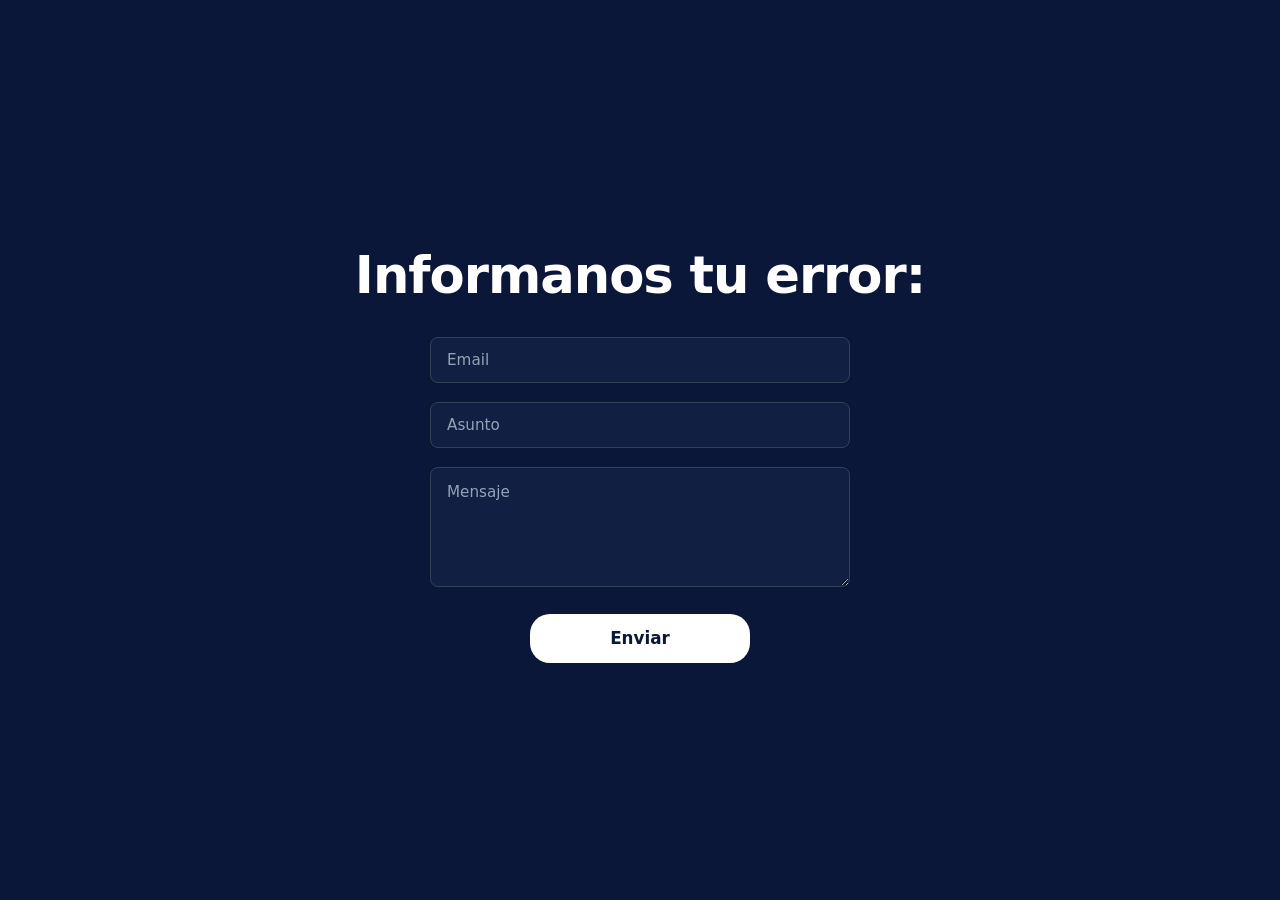
==== contacto.html @ 3e144af9 "Realizacion del diseno de la pagina principal y formulario de contacto" ====
<!DOCTYPE html>
<html lang="es">
<head>
    <meta charset="UTF-8">
    <meta name="viewport" content="width=device-width, initial-scale=1.0">
    <link rel="stylesheet" href="/css/reset.css">
    <link rel="stylesheet" href="/css/styles.css">
    <title>MundialQuiz</title>
</head>
<body id="paginaContacto">
    <h1 id="tituloMensaje">Informanos tu error: </h1>
    <form>
        <input type="email" id="email" placeholder="Email">
        <input type="text"  id="asunto" placeholder="Asunto">
        <textarea id="mensaje" id="mensaje" placeholder="Mensaje"></textarea>
        <button id="btnEnviar">Enviar</button>
    </form>
</body>
</html>
---- css/styles.css ----
/*  RESET BÁSICO Y VARIABLES GLOBALES */
* {
  box-sizing: border-box;
  margin: 0;
  padding: 0;
}

html {
  height: 100%;
}

body {
  background-color: #0B1738;
  font-family: system-ui, -apple-system, BlinkMacSystemFont, 'Segoe UI', Roboto, Oxygen, Ubuntu, Cantarell, sans-serif;
  color: #ffffff;
}

/* PANTALLA PRINCIPAL*/

#paginaPrincipal {
  width: 100vw;
  height: 100dvh;
  overflow: hidden;
  position: relative;
}

#juego {
  width: 100%;
  height: 100%;
  display: flex;
  flex-direction: column;
  justify-content: center;
  align-items: center;
  gap: clamp(1.2rem, 2.5vh, 2.2rem);
}

#tituloPrincial {
  font-size: clamp(3rem, 6vw, 5.5rem);
  font-weight: 800;
  letter-spacing: -0.02em;
  text-align: center;
  line-height: 1.1;
  margin-bottom: 0.3rem;
}

#usuario {
  padding: clamp(0.6rem, 1.2vh, 0.85rem) 1rem;
  font-size: clamp(1rem, 1.3vw, 1.25rem);
  border-radius: 8px;
  border: 1px solid #ccc;
  text-align: center;
  outline: none;
  width: 25vw;
  min-width: 260px;
  max-width: 360px;
  transition: border-color 0.2s, box-shadow 0.2s;
}

#usuario:focus {
  border-color: #38bdf8;
  box-shadow: 0 0 0 3px rgba(56, 189, 248, 0.3);
}

#btnjugar {
  padding: clamp(0.65rem, 1.4vh, 0.9rem) 0;
  font-size: clamp(1rem, 1.3vw, 1.25rem);
  font-weight: 700;
  border-radius: 20px;
  border: none;
  cursor: pointer;
  background-color: #ffffff;
  color: #0B1738;
  width: 18vw;
  min-width: 180px;
  max-width: 260px;
  transition: transform 0.15s ease, background-color 0.2s;
}

#btnjugar:hover {
  transform: scale(1.03);
  background-color: #f1f5f9;
}

#btnjugar:active {
  transform: scale(0.98);
}

/*TABLA HISTÓRICA*/
#tablaHistorica {
  position: absolute;
  top: 50%;
  right: clamp(1.5rem, 4vw, 4rem);
  transform: translateY(-50%);
  display: flex;
  flex-direction: column;
  align-items: center;
}

#tablaHistorica h2 {
  margin-bottom: clamp(0.6rem, 1vh, 1rem);
  font-size: clamp(1.05rem, 1.3vw, 1.3rem);
  font-weight: 600;
  color: #e2e8f0;
}

#tablaHistorica table {
  width: 26vw;
  min-width: 310px;
  max-width: 420px;
  border-collapse: collapse;
  text-align: center;
  background-color: #101f42;
  border-radius: 10px;
  overflow: hidden;
  box-shadow: 0 10px 25px -5px rgba(0, 0, 0, 0.5);
}

#tablaHistorica th {
  background-color: #1a2b56;
  color: #38bdf8;
  padding: clamp(0.6rem, 1.2vh, 0.85rem);
  font-size: clamp(0.8rem, 0.95vw, 0.95rem);
  text-transform: uppercase;
  letter-spacing: 0.05em;
}

#tablaHistorica td {
  padding: clamp(0.5rem, 1vh, 0.75rem);
  border-bottom: 1px solid #1a2b56;
  font-size: clamp(0.8rem, 0.9vw, 0.9rem);
  color: #cbd5e1;
}

#tablaHistorica tr:last-child td {
  border-bottom: none;
}

/* FOOTER*/
#contacto {
  position: absolute;
  bottom: clamp(1rem, 2vh, 1.8rem);
  left: clamp(1rem, 3vw, 2.5rem);
}

#contacto a {
  color: #94a3b8;
  text-decoration: underline;
  font-size: clamp(0.8rem, 0.9vw, 0.9rem);
  transition: color 0.2s ease;
}

#contacto a:hover {
  color: #ffffff;
}

/* PÁGINA DE CONTACTO */

#paginaContacto {
  width: 100vw;
  height: 100dvh;
  display: flex;
  flex-direction: column;
  justify-content: center;
  align-items: center;
  padding: 1.5rem;
  overflow: hidden;
  gap: 1.5rem;
}

#tituloMensaje {
  font-size: clamp(2rem, 4vw, 3.2rem);
  font-weight: 800;
  text-align: center;
  color: #ffffff;
  letter-spacing: -0.02em;
}

#paginaContacto form {
  display: flex;
  flex-direction: column;
  width: 100%;
  max-width: 420px;
  gap: 1.2rem;
  align-items: center;
}

#paginaContacto input,
#paginaContacto textarea {
  width: 100%;
  padding: 0.8rem 1rem;
  font-size: clamp(0.95rem, 1.1vw, 1.05rem);
  border-radius: 8px;
  border: 1px solid #334155;
  background-color: #101f42;
  color: #ffffff;
  outline: none;
  transition: border-color 0.2s, box-shadow 0.2s;
  font-family: inherit;
}

#paginaContacto input::placeholder,
#paginaContacto textarea::placeholder {
  color: #94a3b8;
}

#paginaContacto input:focus,
#paginaContacto textarea:focus {
  border-color: #38bdf8;
  box-shadow: 0 0 0 3px rgba(56, 189, 248, 0.25);
}

#paginaContacto textarea {
  resize: vertical;
  min-height: 120px;
  max-height: 220px;
}

#btnEnviar {
  padding: 0.75rem 2.5rem;
  font-size: 1.05rem;
  font-weight: 700;
  border-radius: 20px;
  border: none;
  cursor: pointer;
  background-color: #ffffff;
  color: #0B1738;
  margin-top: 0.5rem;
  transition: transform 0.15s ease, background-color 0.2s;
  width: 100%;
  max-width: 220px;
}

#btnEnviar:hover {
  transform: scale(1.03);
  background-color: #f1f5f9;
}

#btnEnviar:active {
  transform: scale(0.98);
}

/* MEDIA QUERIES */

/* Adaptación para pantallas chicas / ventanas flotantes */
@media (max-width: 1024px) {
  #paginaPrincipal {
    height: auto;
    min-height: 100dvh;
    overflow-y: auto;
    display: flex;
    flex-direction: column;
    align-items: center;
    justify-content: flex-start;
    padding: 2.5rem 1.5rem 2rem 1.5rem;
    gap: 2.5rem;
  }

  #juego {
    height: auto;
    width: 100%;
  }

  #tablaHistorica {
    position: static;
    transform: none;
    width: 100%;
    max-width: 400px;
  }

  #tablaHistorica table {
    width: 100%;
  }

  #contacto {
    position: static;
    margin-top: 1rem;
    text-align: center;
  }
}

/* Adaptación para Celulares (iPhone 390px y similares) */
@media (max-width: 480px) {
  #paginaPrincipal {
    padding: 2rem 1rem 1.5rem 1rem;
    gap: 2rem;
  }

  #tituloPrincial {
    font-size: 2.2rem;
  }

  #usuario {
    width: 100%;
    max-width: 260px;
    padding: 0.75rem 1rem;
    font-size: 1rem;
  }

  #btnjugar {
    width: 100%;
    max-width: 180px;
    padding: 0.7rem 0;
    font-size: 1rem;
  }

  #tablaHistorica {
    max-width: 100%;
  }

  #tablaHistorica th, 
  #tablaHistorica td {
    padding: 0.55rem 0.4rem;
  }

  /* Formulario de contacto en 390px */
  #paginaContacto {
    height: auto;
    min-height: 100dvh;
    padding: 2rem 1.2rem;
  }

  #tituloMensaje {
    font-size: 2.1rem;
  }
}
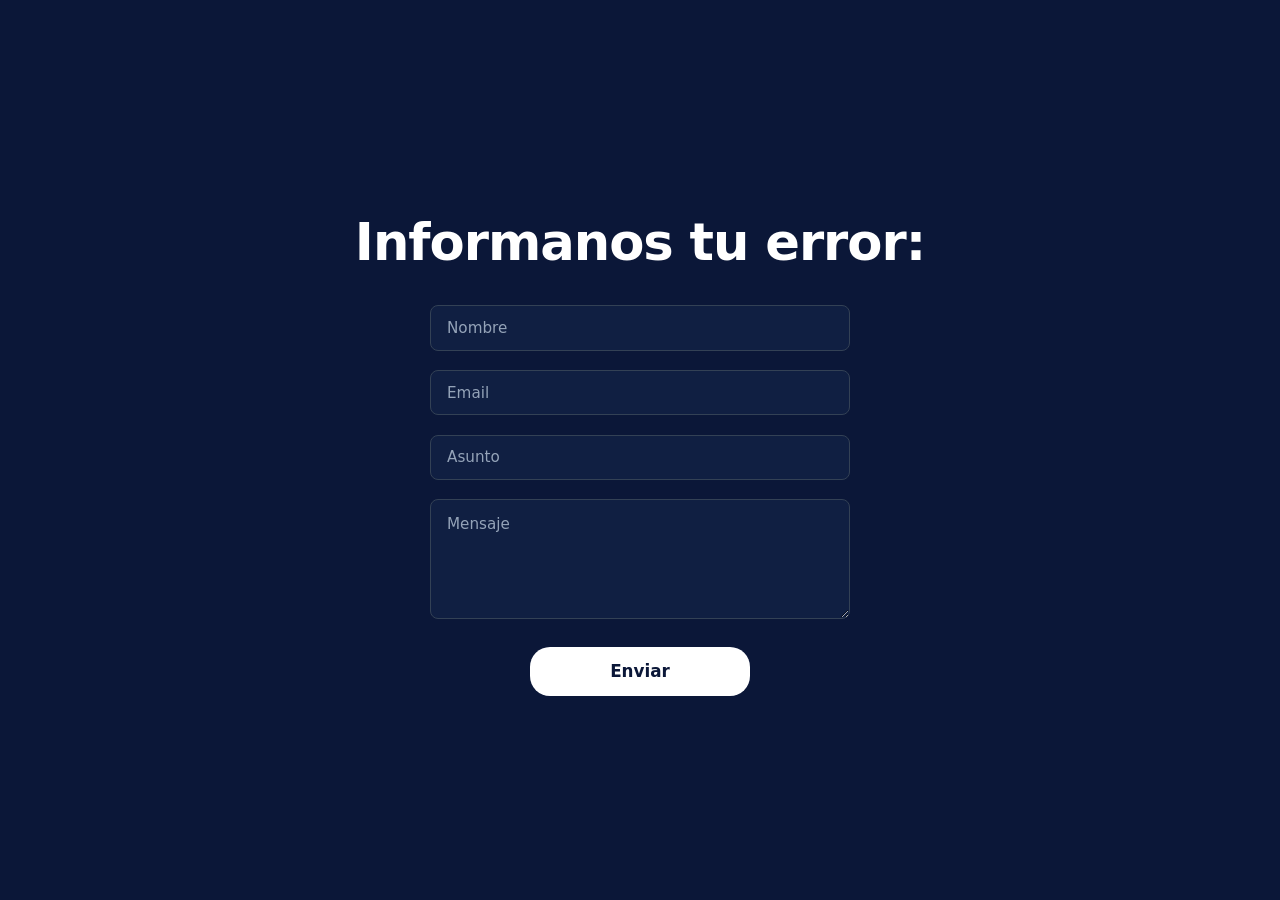
==== commit a0e1a024: "Inicio de algunas clases y programacion del banco de preguntas" ====
--- a/contacto.html
+++ b/contacto.html
@@ -3,16 +3,17 @@
 <head>
     <meta charset="UTF-8">
     <meta name="viewport" content="width=device-width, initial-scale=1.0">
-    <link rel="stylesheet" href="/css/reset.css">
-    <link rel="stylesheet" href="/css/styles.css">
+    <link rel="stylesheet" href="css/reset.css">
+    <link rel="stylesheet" href="css/styles.css">
     <title>MundialQuiz</title>
 </head>
 <body id="paginaContacto">
     <h1 id="tituloMensaje">Informanos tu error: </h1>
     <form>
+        <input type="text" id="nombreMensaje" placeholder="Nombre"></input:>
         <input type="email" id="email" placeholder="Email">
         <input type="text"  id="asunto" placeholder="Asunto">
-        <textarea id="mensaje" id="mensaje" placeholder="Mensaje"></textarea>
+        <textarea id="mensaje" placeholder="Mensaje"></textarea>
         <button id="btnEnviar">Enviar</button>
     </form>
 </body>
--- a/css/styles.css
+++ b/css/styles.css
@@ -35,12 +35,23 @@
 }
 
 #tituloPrincial {
+position: relative; /* Base para posicionar la copa respecto al título */
+  display: inline-flex;
+  align-items: center;
+  justify-content: center;
   font-size: clamp(3rem, 6vw, 5.5rem);
   font-weight: 800;
   letter-spacing: -0.02em;
-  text-align: center;
-  line-height: 1.1;
-  margin-bottom: 0.3rem;
+  line-height: 1;
+}
+
+.copaMundo{
+position: absolute;
+  left: 95%;             /* Ubica la copa inmediatamente a la derecha del texto */
+  height: 1.5em;         /* Se adapta al alto de la fuente */
+  width: auto;
+  object-fit: contain;
+  filter: drop-shadow(0px 3px 6px rgba(0, 0, 0, 0.4));
 }
 
 #usuario {
@@ -87,14 +98,18 @@
 
 /*TABLA HISTÓRICA*/
 #tablaHistorica {
-  position: absolute;
+position: absolute;
+position: absolute;
   top: 50%;
-  right: clamp(1.5rem, 4vw, 4rem);
+  /* Reducimos la distancia respecto al borde derecho a solo 1rem/1.5vw */
+  right: clamp(0.8rem, 1.5vw, 1.5rem); 
   transform: translateY(-50%);
+  
   display: flex;
   flex-direction: column;
   align-items: center;
 }
+
 
 #tablaHistorica h2 {
   margin-bottom: clamp(0.6rem, 1vh, 1rem);
@@ -205,7 +220,7 @@
 
 #paginaContacto input:focus,
 #paginaContacto textarea:focus {
-  border-color: #38bdf8;
+  border-color: #3865f8;
   box-shadow: 0 0 0 3px rgba(56, 189, 248, 0.25);
 }
 
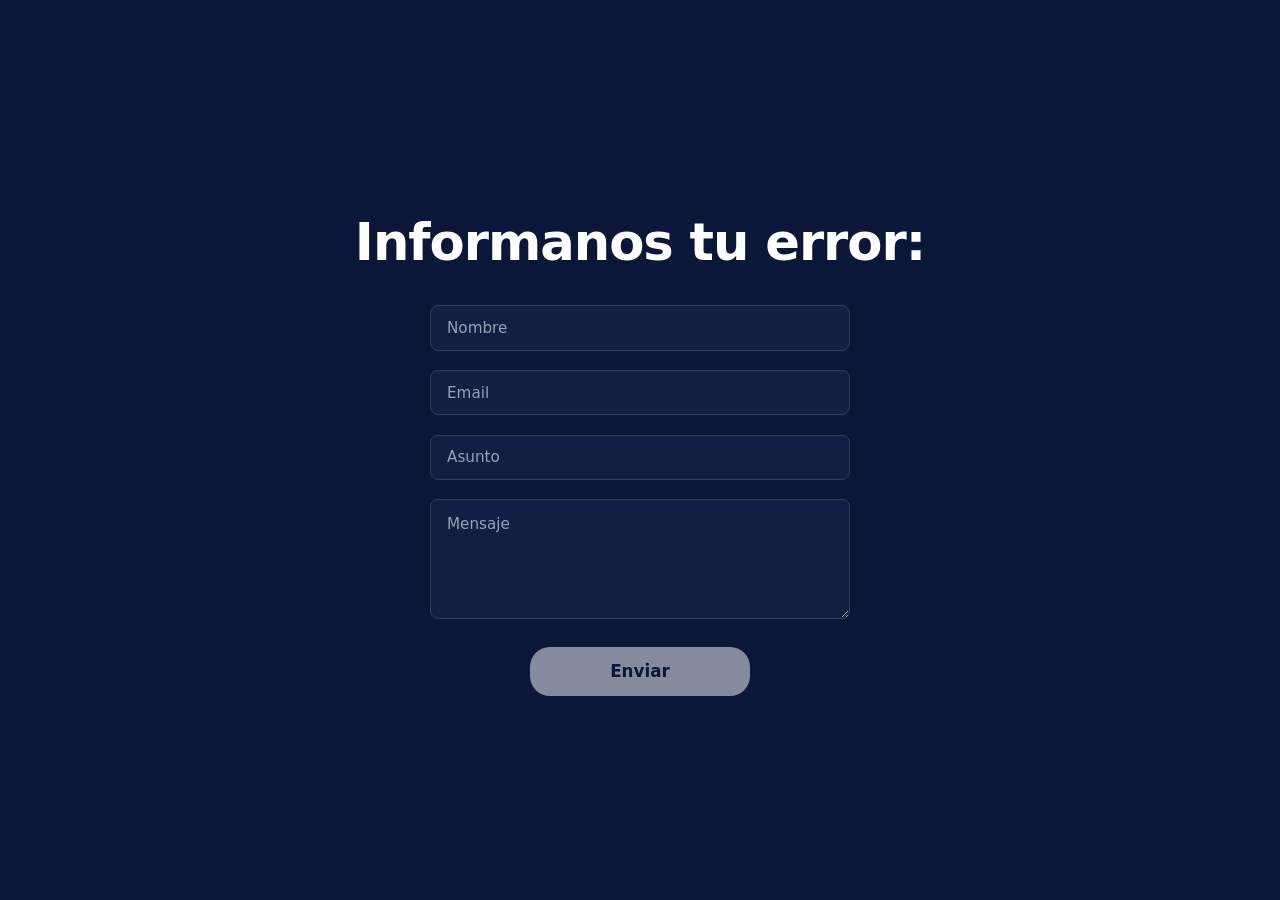
==== commit 936f8fb5: "Seleccion de icono y efectos de sonido; Cambios en el index, validaciones y formulario de contacto; " ====
--- a/contacto.html
+++ b/contacto.html
@@ -14,7 +14,7 @@
         <input type="email" id="email" placeholder="Email">
         <input type="text"  id="asunto" placeholder="Asunto">
         <textarea id="mensaje" placeholder="Mensaje"></textarea>
-        <button id="btnEnviar">Enviar</button>
+        <button id="btnEnviar" disabled>Enviar</button>
     </form>
 </body>
 </html>
--- a/css/styles.css
+++ b/css/styles.css
@@ -1,340 +1,587 @@
 /*  RESET BÁSICO Y VARIABLES GLOBALES */
-* {
-  box-sizing: border-box;
-  margin: 0;
-  padding: 0;
-}
-
-html {
-  height: 100%;
-}
-
-body {
-  background-color: #0B1738;
-  font-family: system-ui, -apple-system, BlinkMacSystemFont, 'Segoe UI', Roboto, Oxygen, Ubuntu, Cantarell, sans-serif;
-  color: #ffffff;
-}
-
+  * {
+    box-sizing: border-box;
+    margin: 0;
+    padding: 0;
+  }
+
+  html {
+    height: 100%;
+  }
+
+  body {
+    background-color: #0B1738;
+    font-family: system-ui, -apple-system, BlinkMacSystemFont, 'Segoe UI', Roboto, Oxygen, Ubuntu, Cantarell, sans-serif;
+    color: #ffffff;
+  }
+
+  .oculto{
+    display: none !important;
+  }
+  button:disabled{
+    opacity: 0.5;               
+    cursor: not-allowed !important;         
+    pointer-events: auto;
+    transition: none !important;
+    transform: none !important;
+  }
 /* PANTALLA PRINCIPAL*/
 
-#paginaPrincipal {
-  width: 100vw;
-  height: 100dvh;
-  overflow: hidden;
-  position: relative;
-}
-
-#juego {
-  width: 100%;
-  height: 100%;
-  display: flex;
-  flex-direction: column;
-  justify-content: center;
-  align-items: center;
-  gap: clamp(1.2rem, 2.5vh, 2.2rem);
-}
-
-#tituloPrincial {
-position: relative; /* Base para posicionar la copa respecto al título */
-  display: inline-flex;
-  align-items: center;
-  justify-content: center;
-  font-size: clamp(3rem, 6vw, 5.5rem);
-  font-weight: 800;
-  letter-spacing: -0.02em;
-  line-height: 1;
-}
-
-.copaMundo{
-position: absolute;
-  left: 95%;             /* Ubica la copa inmediatamente a la derecha del texto */
-  height: 1.5em;         /* Se adapta al alto de la fuente */
-  width: auto;
-  object-fit: contain;
-  filter: drop-shadow(0px 3px 6px rgba(0, 0, 0, 0.4));
-}
-
-#usuario {
-  padding: clamp(0.6rem, 1.2vh, 0.85rem) 1rem;
-  font-size: clamp(1rem, 1.3vw, 1.25rem);
-  border-radius: 8px;
-  border: 1px solid #ccc;
-  text-align: center;
-  outline: none;
-  width: 25vw;
-  min-width: 260px;
-  max-width: 360px;
-  transition: border-color 0.2s, box-shadow 0.2s;
-}
-
-#usuario:focus {
-  border-color: #38bdf8;
-  box-shadow: 0 0 0 3px rgba(56, 189, 248, 0.3);
-}
-
-#btnjugar {
-  padding: clamp(0.65rem, 1.4vh, 0.9rem) 0;
-  font-size: clamp(1rem, 1.3vw, 1.25rem);
-  font-weight: 700;
-  border-radius: 20px;
-  border: none;
-  cursor: pointer;
-  background-color: #ffffff;
-  color: #0B1738;
-  width: 18vw;
-  min-width: 180px;
-  max-width: 260px;
-  transition: transform 0.15s ease, background-color 0.2s;
-}
-
-#btnjugar:hover {
-  transform: scale(1.03);
-  background-color: #f1f5f9;
-}
-
-#btnjugar:active {
-  transform: scale(0.98);
-}
-
-/*TABLA HISTÓRICA*/
-#tablaHistorica {
-position: absolute;
-position: absolute;
-  top: 50%;
-  /* Reducimos la distancia respecto al borde derecho a solo 1rem/1.5vw */
-  right: clamp(0.8rem, 1.5vw, 1.5rem); 
-  transform: translateY(-50%);
-  
-  display: flex;
-  flex-direction: column;
-  align-items: center;
-}
-
-
-#tablaHistorica h2 {
-  margin-bottom: clamp(0.6rem, 1vh, 1rem);
-  font-size: clamp(1.05rem, 1.3vw, 1.3rem);
-  font-weight: 600;
-  color: #e2e8f0;
-}
-
-#tablaHistorica table {
-  width: 26vw;
-  min-width: 310px;
-  max-width: 420px;
-  border-collapse: collapse;
-  text-align: center;
-  background-color: #101f42;
-  border-radius: 10px;
-  overflow: hidden;
-  box-shadow: 0 10px 25px -5px rgba(0, 0, 0, 0.5);
-}
-
-#tablaHistorica th {
-  background-color: #1a2b56;
-  color: #38bdf8;
-  padding: clamp(0.6rem, 1.2vh, 0.85rem);
-  font-size: clamp(0.8rem, 0.95vw, 0.95rem);
-  text-transform: uppercase;
-  letter-spacing: 0.05em;
-}
-
-#tablaHistorica td {
-  padding: clamp(0.5rem, 1vh, 0.75rem);
-  border-bottom: 1px solid #1a2b56;
-  font-size: clamp(0.8rem, 0.9vw, 0.9rem);
-  color: #cbd5e1;
-}
-
-#tablaHistorica tr:last-child td {
-  border-bottom: none;
-}
-
-/* FOOTER*/
-#contacto {
+  #pantallaPrincipal {
+    width: 100vw;
+    height: 100dvh;
+    overflow: hidden;
+    position: relative;
+  }
+
+  #juego {
+    width: 100%;
+    height: 100%;
+    display: flex;
+    flex-direction: column;
+    justify-content: center;
+    align-items: center;
+    gap: clamp(1.2rem, 2.5vh, 2.2rem);
+  }
+
+  #tituloPrincial {
+  position: relative; /* Base para posicionar la copa respecto al título */
+    display: inline-flex;
+    align-items: center;
+    justify-content: center;
+    font-size: clamp(3rem, 6vw, 5.5rem);
+    font-weight: 800;
+    letter-spacing: -0.02em;
+    line-height: 1;
+  }
+
+  .copaMundo{
   position: absolute;
-  bottom: clamp(1rem, 2vh, 1.8rem);
-  left: clamp(1rem, 3vw, 2.5rem);
-}
-
-#contacto a {
-  color: #94a3b8;
-  text-decoration: underline;
-  font-size: clamp(0.8rem, 0.9vw, 0.9rem);
-  transition: color 0.2s ease;
-}
-
-#contacto a:hover {
-  color: #ffffff;
-}
-
+    left: 95%; 
+    height: 1.5em;
+    width: auto;
+    object-fit: contain;
+    filter: drop-shadow(0px 3px 6px rgba(0, 0, 0, 0.4));
+  }
+
+  #usuario {
+    padding: clamp(0.6rem, 1.2vh, 0.85rem) 1rem;
+    font-size: clamp(1rem, 1.3vw, 1.25rem);
+    border-radius: 8px;
+    border: 1px solid #ccc;
+    text-align: center;
+    outline: none;
+    width: 25vw;
+    min-width: 260px;
+    max-width: 360px;
+    transition: border-color 0.2s, box-shadow 0.2s;
+  }
+
+  #usuario:focus {
+    border-color: #38bdf8;
+    box-shadow: 0 0 0 3px rgba(56, 189, 248, 0.3);
+  }
+
+  #btnjugar {
+    padding: clamp(0.65rem, 1.4vh, 0.9rem) 0;
+    font-size: clamp(1rem, 1.3vw, 1.25rem);
+    font-weight: 700;
+    border-radius: 20px;
+    border: none;
+    cursor: pointer;
+    background-color: #ffffff;
+    color: #0B1738;
+    width: 18vw;
+    min-width: 180px;
+    max-width: 260px;
+    transition: transform 0.15s ease, background-color 0.2s;
+  }
+
+  #btnjugar:hover {
+    transform: scale(1.03);
+    background-color: #f1f5f9;
+  }
+
+  #btnjugar:active {
+    transform: scale(0.98);
+  }
+
+  /*TABLA HISTÓRICA*/
+  #tablaHistorica {
+  position: absolute;
+  position: absolute;
+    top: 50%;
+    right: clamp(0.8rem, 1.5vw, 1.5rem); 
+    transform: translateY(-50%);
+    
+    display: flex;
+    flex-direction: column;
+    align-items: center;
+  }
+
+
+  #tablaHistorica h2 {
+    margin-bottom: clamp(0.6rem, 1vh, 1rem);
+    font-size: clamp(1.05rem, 1.3vw, 1.3rem);
+    font-weight: 600;
+    color: #e2e8f0;
+  }
+
+  #tablaHistorica table {
+    width: 26vw;
+    min-width: 310px;
+    max-width: 420px;
+    border-collapse: collapse;
+    text-align: center;
+    background-color: #101f42;
+    border-radius: 10px;
+    overflow: hidden;
+    box-shadow: 0 10px 25px -5px rgba(0, 0, 0, 0.5);
+  }
+
+  #tablaHistorica th {
+    background-color: #1a2b56;
+    color: #38bdf8;
+    padding: clamp(0.6rem, 1.2vh, 0.85rem);
+    font-size: clamp(0.8rem, 0.95vw, 0.95rem);
+    text-transform: uppercase;
+    letter-spacing: 0.05em;
+  }
+
+  #tablaHistorica td {
+    padding: clamp(0.5rem, 1vh, 0.75rem);
+    border-bottom: 1px solid #1a2b56;
+    font-size: clamp(0.8rem, 0.9vw, 0.9rem);
+    color: #cbd5e1;
+  }
+
+  #tablaHistorica tr:last-child td {
+    border-bottom: none;
+  }
+
+  /* FOOTER*/
+  #contacto {
+    position: absolute;
+    bottom: clamp(1rem, 2vh, 1.8rem);
+    left: clamp(1rem, 3vw, 2.5rem);
+  }
+
+  #btnAbrirContacto {
+    background: none;
+    border: none;
+    padding: 0;
+    font-family: inherit;
+    color: #94a3b8;
+    text-decoration: underline;
+    font-size: clamp(0.8rem, 0.9vw, 0.9rem);
+    cursor: pointer;
+    transition: color 0.2s ease;
+  }
+
+  #btnAbrirContacto:hover {
+    color: #ffffff;
+  }
+
+/* PANTALLA DE JUEGO */
+  #pantallaJuego{
+    display: none;
+    width: 100%;
+    height: 100dvh;
+    display: flex;
+    flex-direction: column;
+    justify-content: space-between;
+    box-sizing: border-box;
+    padding: clamp(1rem, 2.5vh, 2rem) clamp(1rem, 3vw, 2.5rem);
+  }
+  #infoPartida{
+    display: flex;
+    flex-direction: row;
+    align-items: center;
+    width: 100%;
+    font-size: clamp(1rem, 1.3vw, 1.25rem);
+  }
+  #vidas{
+    flex: 1;
+    text-align: left;
+  }
+  #timer{
+    flex: 1;
+    text-align: center;
+  }
+  #puntos{
+    flex: 1;
+    text-align: right;
+  }
+  #preguntaOpciones{
+    display: flex;
+    flex-direction: column;
+    align-items: center;
+    justify-content: center;
+    gap: clamp(1.5rem, 4vh, 3rem);
+  }
+  #pregunta{
+    min-height: 22vh;
+    width: 40%;
+    min-width: 320px;
+    background-color: #e2e8f0;
+    color: #0B1738;
+    font-weight: 700;
+    padding: 4%;
+    box-sizing: border-box;
+    border-radius: 10px;
+    box-shadow: 0 0 25px rgba(53, 57, 109, 0.467);
+    text-align: center;
+    display: flex;
+    align-items: center;
+    justify-content: center;
+  }
+  #opciones{
+    display: flex;
+    flex-direction: column;
+    align-items: center;
+    gap: clamp(0.6rem, 1.2vh, 0.9rem);
+    width: 40%;
+    min-width: 320px;
+  }
+  #op1, #op2 , #op3, #op4{
+    background-color: #e2e8f0;
+    color: #0B1738;
+    font-weight: 500;
+    box-sizing: border-box;
+    border: none;
+    border-radius: 10px;
+    box-shadow: 0 0 25px rgba(53, 57, 109, 0.467);
+    text-align: center;
+    width: 100%;
+    padding: clamp(0.7rem, 1.4vh, 1rem);
+    font-size: clamp(0.95rem, 1.1vw, 1.1rem);
+    cursor: pointer;
+    transition: transform 0.15s ease, background-color 0.2s;
+  }
+  #op1:hover, #op2:hover, #op3:hover, #op4:hover{
+    transform: scale(1.03);
+    background-color: #ffffff;
+  }
+  #infoPartida2{
+    display: flex;
+    flex-direction: row;
+    justify-content: space-between;
+    align-items: center;
+    width: 100%;
+    font-size: clamp(1rem, 1.3vw, 1.25rem);
+  }
+
+/* PANTALLA FIN */
+  #pantallaFin{
+    width: 100%;
+    height: 100dvh;
+    display: flex;
+    justify-content: center;
+    align-items: center;
+  }
+
+  #resultadoFin{
+    display: flex;
+    flex-direction: column;
+    align-items: center;
+    text-align: center;
+    gap: clamp(1rem, 2.5vh, 1.5rem);
+    padding: clamp(2rem, 5vh, 3rem) clamp(1.5rem, 4vw, 3rem);
+  }
+
+  #gameOver{
+    font-size: clamp(2.2rem, 5vw, 3.5rem);
+    font-weight: 800;
+    letter-spacing: -0.02em;
+  }
+
+  #mensajeFin{
+    font-size: clamp(1rem, 1.3vw, 1.25rem);
+    color: #cbd5e1;
+  }
+
+  #resumenFin{
+    display: flex;
+    flex-direction: column;
+    gap: 0.5rem;
+    background-color: #101f42;
+    border-radius: 10px;
+    padding: clamp(1rem, 2vh, 1.5rem) clamp(1.5rem, 3vw, 2.5rem);
+    font-size: clamp(0.95rem, 1.1vw, 1.1rem);
+    color: #e2e8f0;
+    min-width: 220px;
+  }
+
+  #btnAceptar{
+    padding: clamp(0.65rem, 1.4vh, 0.9rem) clamp(2rem, 4vw, 3rem);
+    font-size: clamp(1rem, 1.3vw, 1.25rem);
+    font-weight: 700;
+    border-radius: 20px;
+    border: none;
+    cursor: pointer;
+    background-color: #ffffff;
+    color: #0B1738;
+    transition: transform 0.15s ease, background-color 0.2s;
+  }
+
+  #btnAceptar:hover{
+    transform: scale(1.03);
+    background-color: #f1f5f9;
+  }
+
+  #btnAceptar:active{
+    transform: scale(0.98);
+  }
+
+/* MODAL DE CONTACTO */
+  #modalContacto{
+    position: fixed;
+    top: 0;
+    left: 0;
+    width: 100vw;
+    height: 100dvh;
+    background-color: rgba(11, 23, 56, 0.75);
+    display: flex;
+    justify-content: center;
+    align-items: center;
+    z-index: 100;
+  }
+
+  #modalContenido{
+    position: relative;
+    width: clamp(320px, 90vw, 500px);
+    height: clamp(400px, 80vh, 650px);
+    background-color: #0B1738;
+    border-radius: 10px;
+    box-shadow: 0 10px 25px -5px rgba(0, 0, 0, 0.6);
+    overflow: hidden;
+  }
+
+  #btnCerrarModal{
+    position: absolute;
+    top: 0.6rem;
+    right: 0.8rem;
+    z-index: 1;
+    background: none;
+    border: none;
+    color: #ffffff;
+    font-size: 1.3rem;
+    cursor: pointer;
+  }
+
+  #iframeContacto{
+    width: 100%;
+    height: 100%;
+    border: none;
+  }
 /* PÁGINA DE CONTACTO */
 
-#paginaContacto {
-  width: 100vw;
-  height: 100dvh;
-  display: flex;
-  flex-direction: column;
-  justify-content: center;
-  align-items: center;
-  padding: 1.5rem;
-  overflow: hidden;
-  gap: 1.5rem;
-}
-
-#tituloMensaje {
-  font-size: clamp(2rem, 4vw, 3.2rem);
-  font-weight: 800;
-  text-align: center;
-  color: #ffffff;
-  letter-spacing: -0.02em;
-}
-
-#paginaContacto form {
-  display: flex;
-  flex-direction: column;
-  width: 100%;
-  max-width: 420px;
-  gap: 1.2rem;
-  align-items: center;
-}
-
-#paginaContacto input,
-#paginaContacto textarea {
-  width: 100%;
-  padding: 0.8rem 1rem;
-  font-size: clamp(0.95rem, 1.1vw, 1.05rem);
-  border-radius: 8px;
-  border: 1px solid #334155;
-  background-color: #101f42;
-  color: #ffffff;
-  outline: none;
-  transition: border-color 0.2s, box-shadow 0.2s;
-  font-family: inherit;
-}
-
-#paginaContacto input::placeholder,
-#paginaContacto textarea::placeholder {
-  color: #94a3b8;
-}
-
-#paginaContacto input:focus,
-#paginaContacto textarea:focus {
-  border-color: #3865f8;
-  box-shadow: 0 0 0 3px rgba(56, 189, 248, 0.25);
-}
-
-#paginaContacto textarea {
-  resize: vertical;
-  min-height: 120px;
-  max-height: 220px;
-}
-
-#btnEnviar {
-  padding: 0.75rem 2.5rem;
-  font-size: 1.05rem;
-  font-weight: 700;
-  border-radius: 20px;
-  border: none;
-  cursor: pointer;
-  background-color: #ffffff;
-  color: #0B1738;
-  margin-top: 0.5rem;
-  transition: transform 0.15s ease, background-color 0.2s;
-  width: 100%;
-  max-width: 220px;
-}
-
-#btnEnviar:hover {
-  transform: scale(1.03);
-  background-color: #f1f5f9;
-}
-
-#btnEnviar:active {
-  transform: scale(0.98);
-}
+  #paginaContacto {
+    width: 100vw;
+    height: 100dvh;
+    display: flex;
+    flex-direction: column;
+    justify-content: center;
+    align-items: center;
+    padding: 1.5rem;
+    overflow: hidden;
+    gap: 1.5rem;
+  }
+
+  #tituloMensaje {
+    font-size: clamp(2rem, 4vw, 3.2rem);
+    font-weight: 800;
+    text-align: center;
+    color: #ffffff;
+    letter-spacing: -0.02em;
+  }
+
+  #paginaContacto form {
+    display: flex;
+    flex-direction: column;
+    width: 100%;
+    max-width: 420px;
+    gap: 1.2rem;
+    align-items: center;
+  }
+
+  #paginaContacto input,
+  #paginaContacto textarea {
+    width: 100%;
+    padding: 0.8rem 1rem;
+    font-size: clamp(0.95rem, 1.1vw, 1.05rem);
+    border-radius: 8px;
+    border: 1px solid #334155;
+    background-color: #101f42;
+    color: #ffffff;
+    outline: none;
+    transition: border-color 0.2s, box-shadow 0.2s;
+    font-family: inherit;
+  }
+
+  #paginaContacto input::placeholder,
+  #paginaContacto textarea::placeholder {
+    color: #94a3b8;
+  }
+
+  #paginaContacto input:focus,
+  #paginaContacto textarea:focus {
+    border-color: #3865f8;
+    box-shadow: 0 0 0 3px rgba(56, 189, 248, 0.25);
+  }
+
+  #paginaContacto textarea {
+    resize: vertical;
+    min-height: 120px;
+    max-height: 220px;
+  }
+
+  #btnEnviar {
+    padding: 0.75rem 2.5rem;
+    font-size: 1.05rem;
+    font-weight: 700;
+    border-radius: 20px;
+    border: none;
+    cursor: pointer;
+    background-color: #ffffff;
+    color: #0B1738;
+    margin-top: 0.5rem;
+    transition: transform 0.15s ease, background-color 0.2s;
+    width: 100%;
+    max-width: 220px;
+  }
+
+  #btnEnviar:hover {
+    transform: scale(1.03);
+    background-color: #f1f5f9;
+  }
+
+  #btnEnviar:active {
+    transform: scale(0.98);
+  }
 
 /* MEDIA QUERIES */
 
-/* Adaptación para pantallas chicas / ventanas flotantes */
-@media (max-width: 1024px) {
-  #paginaPrincipal {
-    height: auto;
-    min-height: 100dvh;
-    overflow-y: auto;
-    display: flex;
-    flex-direction: column;
-    align-items: center;
-    justify-content: flex-start;
-    padding: 2.5rem 1.5rem 2rem 1.5rem;
-    gap: 2.5rem;
-  }
-
-  #juego {
-    height: auto;
-    width: 100%;
-  }
-
-  #tablaHistorica {
-    position: static;
-    transform: none;
-    width: 100%;
-    max-width: 400px;
-  }
-
-  #tablaHistorica table {
-    width: 100%;
-  }
-
-  #contacto {
-    position: static;
-    margin-top: 1rem;
-    text-align: center;
-  }
-}
-
-/* Adaptación para Celulares (iPhone 390px y similares) */
-@media (max-width: 480px) {
-  #paginaPrincipal {
-    padding: 2rem 1rem 1.5rem 1rem;
-    gap: 2rem;
-  }
-
-  #tituloPrincial {
-    font-size: 2.2rem;
-  }
-
-  #usuario {
-    width: 100%;
-    max-width: 260px;
-    padding: 0.75rem 1rem;
-    font-size: 1rem;
-  }
-
-  #btnjugar {
-    width: 100%;
-    max-width: 180px;
-    padding: 0.7rem 0;
-    font-size: 1rem;
-  }
-
-  #tablaHistorica {
-    max-width: 100%;
-  }
-
-  #tablaHistorica th, 
-  #tablaHistorica td {
-    padding: 0.55rem 0.4rem;
-  }
-
-  /* Formulario de contacto en 390px */
-  #paginaContacto {
-    height: auto;
-    min-height: 100dvh;
-    padding: 2rem 1.2rem;
-  }
-
-  #tituloMensaje {
-    font-size: 2.1rem;
-  }
-}+  /* Adaptación para pantallas chicas / ventanas flotantes */
+  @media (max-width: 1024px) {
+    #pantallaPrincipal {
+      height: auto;
+      min-height: 100dvh;
+      overflow-y: auto;
+      display: flex;
+      flex-direction: column;
+      align-items: center;
+      justify-content: flex-start;
+      padding: 2.5rem 1.5rem 2rem 1.5rem;
+      gap: 2.5rem;
+    }
+
+    #juego {
+      height: auto;
+      width: 100%;
+    }
+
+    #tablaHistorica {
+      position: static;
+      transform: none;
+      width: 100%;
+      max-width: 400px;
+    }
+
+    #tablaHistorica table {
+      width: 100%;
+    }
+
+    #contacto {
+      position: static;
+      margin-top: 1rem;
+      text-align: center;
+    }
+
+    /* PÁGINA DE JUEGO */
+    #pantallaJuego {
+      padding: 1.5rem 1rem;
+    }
+
+    #pregunta,
+    #opciones {
+      width: 70%;
+      min-width: unset;
+    }
+  }
+
+  /* Adaptación para Celulares (iPhone 390px y similares) */
+  @media (max-width: 480px) {
+    #pantallaPrincipal {
+      padding: 2rem 1rem 1.5rem 1rem;
+      gap: 2rem;
+    }
+
+    #tituloPrincial {
+      font-size: 2.2rem;
+    }
+
+    #usuario {
+      width: 100%;
+      max-width: 260px;
+      padding: 0.75rem 1rem;
+      font-size: 1rem;
+    }
+
+    #btnjugar {
+      width: 100%;
+      max-width: 180px;
+      padding: 0.7rem 0;
+      font-size: 1rem;
+    }
+
+    #tablaHistorica {
+      max-width: 100%;
+    }
+
+    #tablaHistorica th,
+    #tablaHistorica td {
+      padding: 0.55rem 0.4rem;
+    }
+
+    /* PÁGINA DE JUEGO en 390px */
+    #pantallaJuego {
+      padding: 1.2rem 0.8rem;
+    }
+
+    #infoPartida,
+    #infoPartida2 {
+      font-size: 0.85rem;
+    }
+
+    #preguntaOpciones {
+      gap: 1.2rem;
+    }
+
+    #pregunta,
+    #opciones {
+      width: 100%;
+      min-width: unset;
+    }
+
+    #pregunta {
+      min-height: 18vh;
+      padding: 5%;
+    }
+
+    #op1, #op2, #op3, #op4 {
+      font-size: 0.9rem;
+      padding: 0.6rem;
+    }
+
+    /* Formulario de contacto en 390px */
+    #paginaContacto {
+      height: auto;
+      min-height: 100dvh;
+      padding: 2rem 1.2rem;
+    }
+
+    #tituloMensaje {
+      font-size: 2.1rem;
+    }
+  }
